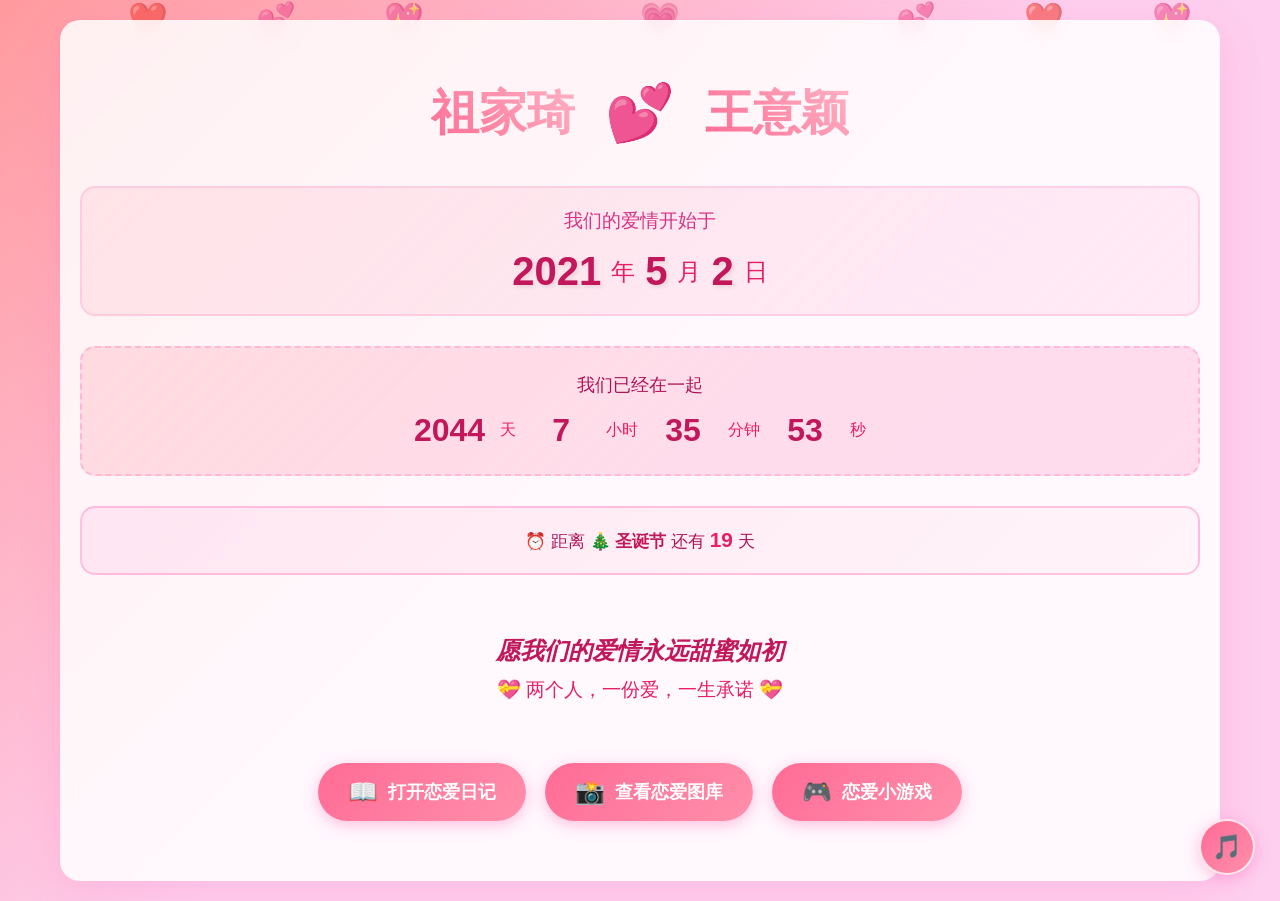
==== index.html @ 62058254 "Add files via upload" ====
<!DOCTYPE html>
<html lang="zh-CN">
<head>
    <meta charset="UTF-8">
    <meta name="viewport" content="width=device-width, initial-scale=1.0">
    <title>祖家琦 ❤️ 王意颖 - 我们的恋爱时光</title>
    <link rel="stylesheet" href="styles.css">
</head>
<body>
    <div class="heart-background">
        <!-- 飘动的心形装饰 -->
        <div class="floating-heart" style="left: 10%; animation-delay: 0s;">❤️</div>
        <div class="floating-heart" style="left: 20%; animation-delay: 1s;">💕</div>
        <div class="floating-heart" style="left: 30%; animation-delay: 2s;">💖</div>
        <div class="floating-heart" style="left: 50%; animation-delay: 0.5s;">💗</div>
        <div class="floating-heart" style="left: 70%; animation-delay: 1.5s;">💕</div>
        <div class="floating-heart" style="left: 80%; animation-delay: 2.5s;">❤️</div>
        <div class="floating-heart" style="left: 90%; animation-delay: 3s;">💖</div>
    </div>

    <div class="container">
        <header class="hero-section">
            <div class="couple-names">
                <h1 class="name-gradient">祖家琦</h1>
                <div class="heart-divider">
                    <span class="big-heart">💕</span>
                </div>
                <h1 class="name-gradient">王意颖</h1>
            </div>

            <div class="love-date">
                <p class="date-text">我们的爱情开始于</p>
                <div class="date-display">
                    <span class="date-number">2021</span>
                    <span class="date-divider">年</span>
                    <span class="date-number">5</span>
                    <span class="date-divider">月</span>
                    <span class="date-number">2</span>
                    <span class="date-divider">日</span>
                </div>
            </div>

            <div class="love-counter">
                <p class="counter-text">我们已经在一起</p>
                <div class="counter-display">
                    <span id="daysCounter">0</span>
                    <span class="counter-label">天</span>
                    <span id="hoursCounter">0</span>
                    <span class="counter-label">小时</span>
                    <span id="minutesCounter">0</span>
                    <span class="counter-label">分钟</span>
                    <span id="secondsCounter">0</span>
                    <span class="counter-label">秒</span>
                </div>
            </div>

            <!-- 节日/纪念日提醒 -->
            <div class="reminder-card" id="reminderCard">
                <div class="reminder-today" id="reminderToday"></div>
                <div class="reminder-countdown" id="reminderCountdown"></div>
            </div>

            <div class="love-message">
                <p class="message-text">愿我们的爱情永远甜蜜如初</p>
                <p class="message-subtext">💝 两个人，一份爱，一生承诺 💝</p>
            </div>

            <div class="navigation">
                <a href="diary.html" class="nav-button">
                    <span class="button-icon">📖</span>
                    <span class="button-text">打开恋爱日记</span>
                </a>
                <a href="love-gallery.html" class="nav-button" style="margin-left: 15px;">
                    <span class="button-icon">📸</span>
                    <span class="button-text">查看恋爱图库</span>
                </a>
                <a href="games.html" class="nav-button" style="margin-left: 15px;">
                    <span class="button-icon">🎮</span>
                    <span class="button-text">恋爱小游戏</span>
                </a>
                            </div>
        </header>
    </div>

    
    <!-- 背景音乐：默认播放内置的舒缓轻音乐（无需文件）；
         想换成自己的曲子，把音频命名为 music.mp3 放到本文件夹即可自动优先播放 -->
    <audio id="bgMusic" src="music.mp3" loop preload="auto"></audio>
    <button id="musicToggle" class="music-btn" title="播放背景音乐">🎵</button>

    <script src="script.js"></script>
<script src="mobile-optimizations.js"></script>
    <script>
        // 拖尾式光标跟随效果
        const cursorTrail = [];
        const maxTrailLength = 10;

        document.addEventListener('mousemove', (e) => {
            // 创建新的光标元素
            const cursor = document.createElement('div');
            cursor.className = 'cursor-trail';
            cursor.style.left = e.clientX + 'px';
            cursor.style.top = e.clientY + 'px';
            cursor.style.opacity = '0.3'; // 透明度设置为0.3

            // 添加爱心图标
            cursor.innerHTML = '💕';

            // 添加到轨迹数组
            cursorTrail.push(cursor);
            document.body.appendChild(cursor);

            // 限制轨迹长度
            if (cursorTrail.length > maxTrailLength) {
                const oldCursor = cursorTrail.shift();
                oldCursor.style.transition = 'opacity 0.5s';
                oldCursor.style.opacity = '0';
                setTimeout(() => {
                    oldCursor.remove();
                }, 500);
            }

            // 2秒后移除
            setTimeout(() => {
                cursor.style.transition = 'opacity 0.5s';
                cursor.style.opacity = '0';
                setTimeout(() => cursor.remove(), 500);
            }, 2000);
        });

        // 点击特效
        document.addEventListener('click', (e) => {
            const clickEffect = document.createElement('div');
            clickEffect.className = 'click-effect';
            clickEffect.style.left = e.clientX + 'px';
            clickEffect.style.top = e.clientY + 'px';

            // 随机选择一个爱心表情
            const hearts = ['❤️', '💕', '💖', '💗', '💘', '💝', '💟'];
            const randomHeart = hearts[Math.floor(Math.random() * hearts.length)];
            clickEffect.innerHTML = randomHeart;

            document.body.appendChild(clickEffect);

            // 动画效果
            clickEffect.style.animation = 'clickPop 1s ease-out forwards';

            // 移除元素
            setTimeout(() => {
                clickEffect.remove();
            }, 1000);
        });

        // 添加动画样式
        const style = document.createElement('style');
        style.textContent = `
            @keyframes clickPop {
                0% {
                    transform: scale(0) rotate(0deg);
                    opacity: 1;
                }
                50% {
                    transform: scale(1.5) rotate(180deg);
                    opacity: 0.8;
                }
                100% {
                    transform: scale(0) rotate(360deg);
                    opacity: 0;
                }
            }

            /* 拖尾式光标样式 */
            .cursor-trail {
                position: fixed;
                pointer-events: none;
                z-index: 9999;
                font-size: 2rem;
                transform: translate(-50%, -50%);
                transition: all 0.1s ease;
                opacity: 0.3;
            }
        `;
        document.head.appendChild(style);
    </script>
</body>
</html>
---- styles.css ----
/* 全局样式 */
* {
    margin: 0;
    padding: 0;
    box-sizing: border-box;
}

body {
    font-family: 'Segoe UI', 'Microsoft YaHei', sans-serif;
    background: linear-gradient(135deg, #ff9a9e 0%, #fecfef 50%, #fecfef 100%);
    min-height: 100vh;
    overflow-x: hidden;
    position: relative;
}

/* 飘动的心形背景 */
.heart-background {
    position: fixed;
    top: 0;
    left: 0;
    width: 100%;
    height: 100%;
    pointer-events: none;
    z-index: 0;
}

.floating-heart {
    position: absolute;
    font-size: 2rem;
    opacity: 0.6;
    animation: floatUp 8s ease-in-out infinite;
    will-change: transform, opacity;
    backface-visibility: hidden;
}

@keyframes floatUp {
    0% {
        transform: translateY(100vh) rotate(0deg);
        opacity: 0;
    }
    10% {
        opacity: 0.6;
    }
    90% {
        opacity: 0.6;
    }
    100% {
        transform: translateY(-100px) rotate(360deg);
        opacity: 0;
    }
}

/* 移动端动画性能优化 */
@media (prefers-reduced-motion: reduce) {
    /* 减少动画效果 */
    .floating-heart {
        display: none;
    }

    .name-gradient {
        animation: none;
    }

    .big-heart {
        animation: none;
    }

    .music-btn.playing {
        animation: none;
    }

    .reminder-card.celebrate {
        animation: none;
    }

    #daysCounter, #hoursCounter, #minutesCounter, #secondsCounter {
        animation: none;
    }
}

@media (max-width: 768px) {
    /* 移动端减少动画复杂度 */
    .floating-heart {
        animation-duration: 12s;
        animation-timing-function: linear;
    }

    @keyframes floatUp {
        0% {
            transform: translateY(100vh) translateZ(0);
            opacity: 0;
        }
        10% {
            opacity: 0.5;
        }
        90% {
            opacity: 0.5;
        }
        100% {
            transform: translateY(-100px) translateZ(0);
            opacity: 0;
        }
    }
}

/* 容器 */
.container {
    position: relative;
    z-index: 1;
    max-width: 1200px;
    margin: 0 auto;
    padding: 20px;
}

/* 主页样式 */
.hero-section {
    text-align: center;
    padding: 60px 20px;
    background: rgba(255, 255, 255, 0.85);
    border-radius: 20px;
    box-shadow: 0 10px 40px rgba(255, 105, 180, 0.2);
    backdrop-filter: blur(10px);
    animation: fadeInUp 1s ease-out;
}

@keyframes fadeInUp {
    from {
        opacity: 0;
        transform: translateY(30px);
    }
    to {
        opacity: 1;
        transform: translateY(0);
    }
}

.couple-names {
    display: flex;
    align-items: center;
    justify-content: center;
    gap: 30px;
    margin-bottom: 40px;
    flex-wrap: wrap;
}

.name-gradient {
    font-size: 3rem;
    font-weight: bold;
    background: linear-gradient(45deg, #ff6b95, #ff8fab, #ffb3c6);
    -webkit-background-clip: text;
    -webkit-text-fill-color: transparent;
    background-clip: text;
    animation: pulse 2s ease-in-out infinite;
    transition: all 0.3s ease;
}

.name-gradient:hover {
    animation: jump 0.5s ease;
}

@keyframes pulse {
    0%, 100% {
        transform: scale(1);
    }
    50% {
        transform: scale(1.05);
    }
}

@keyframes jump {
    0% {
        transform: translateY(0) scale(1);
    }
    50% {
        transform: translateY(-10px) scale(1.1);
    }
    100% {
        transform: translateY(0) scale(1);
    }
}

.heart-divider {
    display: flex;
    align-items: center;
    justify-content: center;
}

.big-heart {
    font-size: 3.5rem;
    animation: heartbeat 1.5s ease-in-out infinite;
    transition: all 0.3s ease;
}

.big-heart:hover {
    animation: jump 0.5s ease;
}

@keyframes heartbeat {
    0%, 100% {
        transform: scale(1);
    }
    25% {
        transform: scale(1.2);
    }
    50% {
        transform: scale(1);
    }
    75% {
        transform: scale(1.1);
    }
}

/* 恋爱日期显示 */
.love-date {
    margin: 30px 0;
    padding: 20px;
    background: linear-gradient(135deg, rgba(255, 192, 203, 0.3), rgba(255, 105, 180, 0.1));
    border-radius: 15px;
    border: 2px solid rgba(255, 105, 180, 0.2);
    transition: all 0.3s ease;
}

.love-date:hover {
    transform: translateY(-5px);
    box-shadow: 0 8px 20px rgba(255, 105, 180, 0.3);
}

.date-text {
    font-size: 1.2rem;
    color: #d63384;
    margin-bottom: 15px;
    font-weight: 500;
    transition: all 0.3s ease;
}

.date-text:hover {
    transform: translateX(5px);
}

.date-display {
    display: flex;
    align-items: center;
    justify-content: center;
    gap: 10px;
    flex-wrap: wrap;
}

.date-number {
    font-size: 2.5rem;
    font-weight: bold;
    color: #c2185b;
    text-shadow: 2px 2px 4px rgba(0, 0, 0, 0.1);
    transition: all 0.3s ease;
}

.date-number:hover {
    transform: scale(1.1);
}

.date-divider {
    font-size: 1.5rem;
    color: #e91e63;
    font-weight: 500;
    transition: all 0.3s ease;
}

.date-divider:hover {
    transform: scale(1.1);
}

/* 爱情计时器 */
.love-counter {
    margin: 30px 0;
    padding: 25px;
    background: linear-gradient(135deg, rgba(255, 182, 193, 0.4), rgba(255, 105, 180, 0.2));
    border-radius: 15px;
    border: 2px dashed rgba(255, 105, 180, 0.3);
    transition: all 0.3s ease;
}

.love-counter:hover {
    transform: translateY(-5px);
    box-shadow: 0 8px 20px rgba(255, 105, 180, 0.3);
}

.counter-text {
    font-size: 1.1rem;
    color: #ad1457;
    margin-bottom: 15px;
    font-weight: 500;
    transition: all 0.3s ease;
}

.counter-text:hover {
    transform: translateX(5px);
}

.counter-display {
    display: flex;
    align-items: center;
    justify-content: center;
    gap: 15px;
    flex-wrap: wrap;
}

#daysCounter, #hoursCounter, #minutesCounter, #secondsCounter {
    font-size: 2rem;
    font-weight: bold;
    color: #c2185b;
    min-width: 60px;
    display: inline-block;
    text-align: center;
    transition: all 0.3s ease;
}

#daysCounter:hover, #hoursCounter:hover, #minutesCounter:hover, #secondsCounter:hover {
    transform: scale(1.1);
}

.counter-label {
    font-size: 1rem;
    color: #e91e63;
    transition: all 0.3s ease;
}

.counter-label:hover {
    transform: scale(1.1);
}

/* 爱情宣言 */
.love-message {
    margin: 40px 0;
    padding: 20px;
    transition: all 0.3s ease;
}

.love-message:hover {
    transform: translateY(-5px);
    box-shadow: 0 8px 20px rgba(255, 105, 180, 0.2);
}

.message-text {
    font-size: 1.5rem;
    color: #c2185b;
    margin-bottom: 10px;
    font-weight: 600;
    font-style: italic;
    transition: all 0.3s ease;
}

.message-text:hover {
    transform: translateX(5px);
}

.message-subtext {
    font-size: 1.2rem;
    color: #e91e63;
    font-weight: 500;
    transition: all 0.3s ease;
}

.message-subtext:hover {
    transform: translateX(5px);
}

/* 导航按钮 */
.navigation {
    margin-top: 30px;
}

.nav-button {
    display: inline-flex;
    align-items: center;
    gap: 10px;
    padding: 15px 30px;
    background: linear-gradient(135deg, #ff6b95, #ff8fab);
    color: white;
    text-decoration: none;
    border-radius: 50px;
    font-size: 1.1rem;
    font-weight: 600;
    box-shadow: 0 4px 15px rgba(255, 105, 180, 0.4);
    transition: all 0.3s ease;
    border: none;
    cursor: pointer;
    touch-action: manipulation;
    -webkit-tap-highlight-color: transparent;
}

.nav-button:hover {
    transform: translateY(-3px);
    box-shadow: 0 6px 20px rgba(255, 105, 180, 0.6);
}

.button-icon {
    font-size: 1.5rem;
    transition: all 0.3s ease;
}

.button-icon:hover {
    transform: scale(1.2);
}

/* 日记页面样式 */
.diary-header {
    text-align: center;
    padding: 30px 20px;
    background: rgba(255, 255, 255, 0.9);
    border-radius: 20px;
    margin-bottom: 30px;
    box-shadow: 0 5px 20px rgba(255, 105, 180, 0.15);
}

.diary-title {
    font-size: 2.5rem;
    background: linear-gradient(45deg, #ff6b95, #ff8fab, #ffb3c6);
    -webkit-background-clip: text;
    -webkit-text-fill-color: transparent;
    background-clip: text;
    margin-bottom: 10px;
}

.diary-subtitle {
    color: #c2185b;
    font-size: 1.2rem;
    font-style: italic;
}

.back-nav {
    margin-top: 20px;
}

.back-button {
    display: inline-block;
    padding: 10px 20px;
    background: rgba(255, 105, 180, 0.1);
    color: #c2185b;
    text-decoration: none;
    border-radius: 25px;
    font-weight: 600;
    transition: all 0.3s ease;
    border: 2px solid rgba(255, 105, 180, 0.3);
}

.back-button:hover {
    background: rgba(255, 105, 180, 0.2);
    transform: translateY(-2px);
}

/* 日记内容布局 */
.diary-content {
    display: grid;
    grid-template-columns: 1fr 2fr;
    gap: 30px;
}

/* 日记表单 */
.diary-form-section {
    background: rgba(255, 255, 255, 0.95);
    border-radius: 20px;
    padding: 25px;
    box-shadow: 0 5px 20px rgba(255, 105, 180, 0.15);
    height: fit-content;
    position: sticky;
    top: 20px;
}

.form-header {
    margin-bottom: 20px;
    text-align: center;
}

.form-header h2 {
    color: #c2185b;
    font-size: 1.5rem;
}

.form-group {
    margin-bottom: 20px;
}

.form-label {
    display: block;
    margin-bottom: 8px;
    color: #ad1457;
    font-weight: 600;
    font-size: 0.95rem;
}

.form-input, .form-textarea {
    width: 100%;
    padding: 12px 15px;
    border: 2px solid #ffcdd2;
    border-radius: 10px;
    font-size: 1rem;
    font-family: inherit;
    transition: all 0.3s ease;
    background: rgba(255, 255, 255, 0.9);
    touch-action: manipulation;
}

.form-input:focus, .form-textarea:focus {
    outline: none;
    border-color: #ff6b95;
    box-shadow: 0 0 10px rgba(255, 105, 180, 0.2);
}

.form-textarea {
    resize: vertical;
    min-height: 120px;
}

.form-actions {
    display: flex;
    gap: 10px;
    margin-top: 25px;
}

.btn {
    flex: 1;
    padding: 12px 20px;
    border: none;
    border-radius: 25px;
    font-size: 1rem;
    font-weight: 600;
    cursor: pointer;
    transition: all 0.3s ease;
    font-family: inherit;
    touch-action: manipulation;
    -webkit-tap-highlight-color: transparent;
    min-height: 44px;
}

.btn-primary {
    background: linear-gradient(135deg, #ff6b95, #ff8fab);
    color: white;
    box-shadow: 0 4px 15px rgba(255, 105, 180, 0.3);
}

.btn-primary:hover {
    transform: translateY(-2px);
    box-shadow: 0 6px 20px rgba(255, 105, 180, 0.5);
}

.btn-secondary {
    background: #f8bbd0;
    color: #880e4f;
}

.btn-secondary:hover {
    background: #f48fb1;
}

.btn-danger {
    background: #ef5350;
    color: white;
}

.btn-danger:hover {
    background: #e53935;
}

/* 日记列表 */
.diary-list-section {
    background: rgba(255, 255, 255, 0.95);
    border-radius: 20px;
    padding: 25px;
    box-shadow: 0 5px 20px rgba(255, 105, 180, 0.15);
}

.list-header {
    display: flex;
    justify-content: space-between;
    align-items: center;
    margin-bottom: 20px;
    flex-wrap: wrap;
    gap: 10px;
}

.list-header h2 {
    color: #c2185b;
    font-size: 1.5rem;
}

.diary-count {
    background: linear-gradient(135deg, #ff6b95, #ff8fab);
    color: white;
    padding: 5px 15px;
    border-radius: 20px;
    font-size: 0.9rem;
    font-weight: 600;
}

.diary-list {
    display: flex;
    flex-direction: column;
    gap: 15px;
}

.diary-item {
    background: linear-gradient(135deg, rgba(255, 192, 203, 0.2), rgba(255, 255, 255, 0.8));
    border: 2px solid #ffcdd2;
    border-radius: 15px;
    padding: 20px;
    transition: all 0.3s ease;
    animation: slideIn 0.5s ease-out;
}

@keyframes slideIn {
    from {
        opacity: 0;
        transform: translateX(-20px);
    }
    to {
        opacity: 1;
        transform: translateX(0);
    }
}

.diary-item:hover {
    border-color: #ff6b95;
    box-shadow: 0 5px 15px rgba(255, 105, 180, 0.2);
    transform: translateY(-3px);
}

.diary-item-header {
    display: flex;
    justify-content: space-between;
    align-items: flex-start;
    margin-bottom: 15px;
    flex-wrap: wrap;
    gap: 10px;
}

.diary-title {
    font-size: 1.3rem;
    font-weight: 600;
    color: #c2185b;
    flex: 1;
}

.diary-date {
    background: rgba(255, 105, 180, 0.1);
    color: #ad1457;
    padding: 5px 12px;
    border-radius: 15px;
    font-size: 0.9rem;
    font-weight: 600;
}

.diary-content-text {
    color: #4a4a4a;
    line-height: 1.6;
    margin-bottom: 15px;
    white-space: pre-wrap;
}

.diary-actions {
    display: flex;
    gap: 10px;
    justify-content: flex-end;
}

.action-btn {
    padding: 8px 15px;
    border: none;
    border-radius: 20px;
    cursor: pointer;
    font-size: 0.9rem;
    font-weight: 600;
    transition: all 0.3s ease;
    font-family: inherit;
}

.edit-btn {
    background: #81c784;
    color: white;
}

.edit-btn:hover {
    background: #66bb6a;
}

.delete-btn {
    background: #ef5350;
    color: white;
}

.delete-btn:hover {
    background: #e53935;
}

/* 空状态 */
.empty-state {
    text-align: center;
    padding: 40px 20px;
    color: #ad1457;
}

.empty-icon {
    font-size: 4rem;
    margin-bottom: 15px;
}

.empty-text {
    font-size: 1.3rem;
    margin-bottom: 10px;
    font-weight: 600;
}

/* 游戏样式 */
.games-grid {
    display: grid;
    grid-template-columns: repeat(auto-fit, minmax(250px, 1fr));
    gap: 30px;
    margin-top: 30px;
}

.game-card {
    background: white;
    border-radius: 20px;
    padding: 30px;
    text-align: center;
    text-decoration: none;
    color: inherit;
    box-shadow: 0 5px 20px rgba(255, 105, 180, 0.15);
    transition: all 0.3s ease;
    border: 2px solid transparent;
}

.game-card:hover {
    transform: translateY(-5px);
    box-shadow: 0 10px 30px rgba(255, 105, 180, 0.3);
    border-color: #ff69b4;
}

.game-icon {
    font-size: 4rem;
    margin-bottom: 20px;
}

.game-card h3 {
    color: #c2185b;
    font-size: 1.5rem;
    margin-bottom: 15px;
}

.game-card p {
    color: #666;
    margin-bottom: 20px;
    line-height: 1.6;
}

.play-button {
    display: inline-block;
    padding: 10px 30px;
    background: linear-gradient(135deg, #ff6b95, #ff1493);
    color: white;
    border-radius: 25px;
    font-weight: 600;
    transition: all 0.3s ease;
}

.play-button:hover {
    transform: scale(1.05);
    box-shadow: 0 5px 15px rgba(255, 105, 180, 0.4);
}

/* 导航按钮样式 */
#gamesButton {
    background: white;
    color: #c2185b;
    border: 2px solid #ff69b4;
}

#gamesButton:hover {
    background: #ff69b4;
    color: white;
    transform: scale(1.05);
}

.empty-subtext {
    font-size: 1rem;
    opacity: 0.8;
}

/* 模态框 */
.modal {
    position: fixed;
    top: 0;
    left: 0;
    width: 100%;
    height: 100%;
    background: rgba(0, 0, 0, 0.5);
    display: flex;
    align-items: center;
    justify-content: center;
    z-index: 1000;
    animation: fadeIn 0.3s ease;
}

@keyframes fadeIn {
    from {
        opacity: 0;
    }
    to {
        opacity: 1;
    }
}

.modal-content {
    background: white;
    border-radius: 20px;
    padding: 30px;
    max-width: 400px;
    width: 90%;
    box-shadow: 0 10px 40px rgba(0, 0, 0, 0.2);
    animation: slideUp 0.3s ease;
}

@keyframes slideUp {
    from {
        transform: translateY(30px);
        opacity: 0;
    }
    to {
        transform: translateY(0);
        opacity: 1;
    }
}

.modal-header h3 {
    color: #c2185b;
    margin-bottom: 15px;
    font-size: 1.3rem;
}

.modal-body p {
    color: #4a4a4a;
    line-height: 1.6;
    margin-bottom: 20px;
}

.modal-footer {
    display: flex;
    gap: 10px;
    justify-content: flex-end;
}

/* 表情包预览区域 */
.mood-preview {
    margin-top: 20px;
    padding: 20px;
    background: linear-gradient(135deg, rgba(255, 192, 203, 0.2), rgba(255, 255, 255, 0.8));
    border: 2px solid #ffcdd2;
    border-radius: 20px;
    text-align: center;
    transition: all 0.3s ease;
    box-shadow: 0 5px 15px rgba(255, 105, 180, 0.1);
}

.mood-preview:hover {
    border-color: #ff6b95;
    box-shadow: 0 8px 25px rgba(255, 105, 180, 0.3);
    transform: translateY(-3px);
}

.preview-title {
    color: #c2185b;
    font-size: 1.2rem;
    margin-bottom: 15px;
    font-weight: 600;
    display: flex;
    align-items: center;
    justify-content: center;
    gap: 10px;
}

.preview-title::before {
    content: '💗';
    font-size: 1.5rem;
}

.preview-title::after {
    content: '💗';
    font-size: 1.5rem;
}

.preview-emoji {
    font-size: 5rem;
    margin-bottom: 15px;
    animation: pulse 1.5s ease-in-out infinite;
    transition: all 0.3s ease;
}

.preview-emoji:hover {
    transform: scale(1.1);
}

@keyframes pulse {
    0%, 100% {
        transform: scale(1);
    }
    50% {
        transform: scale(1.1);
    }
}

.preview-text {
    color: #ad1457;
    font-size: 1.2rem;
    font-weight: 600;
    transition: all 0.3s ease;
}

.preview-text:hover {
    transform: translateX(5px);
}

/* 心情选择器优化 */
.mood-category {
    margin-bottom: 20px;
}

.mood-category-title {
    color: #c2185b;
    font-size: 1.1rem;
    font-weight: 600;
    margin-bottom: 15px;
    padding-bottom: 10px;
    border-bottom: 2px solid rgba(255, 105, 180, 0.2);
    display: flex;
    align-items: center;
    gap: 10px;
}

.mood-category-title::before {
    content: '😊';
    font-size: 1.2rem;
}

.mood-options {
    display: grid;
    grid-template-columns: repeat(auto-fill, minmax(100px, 1fr));
    gap: 12px;
}

.mood-btn {
    padding: 12px 15px;
    border: 2px solid #ffcdd2;
    border-radius: 15px;
    background: white;
    color: #ad1457;
    font-weight: 600;
    cursor: pointer;
    transition: all 0.3s ease;
    display: flex;
    flex-direction: column;
    align-items: center;
    gap: 5px;
    font-size: 0.9rem;
}

.mood-btn:hover {
    border-color: #ff6b95;
    background: linear-gradient(135deg, rgba(255, 107, 149, 0.1), rgba(255, 143, 171, 0.1));
    transform: translateY(-3px);
    box-shadow: 0 5px 15px rgba(255, 105, 180, 0.2);
}

.mood-btn.selected {
    border-color: #ff6b95;
    background: linear-gradient(135deg, #ff6b95, #ff8fab);
    color: white;
    box-shadow: 0 5px 15px rgba(255, 105, 180, 0.3);
}

.mood-btn .emoji {
    font-size: 1.5rem;
    margin-bottom: 5px;
}

.mood-btn .mood-name {
    font-size: 0.9rem;
}

/* 心情按钮分组 */
.positive-moods .mood-btn {
    color: #c2185b;
}

.positive-moods .mood-btn.selected {
    color: white;
}

.negative-moods .mood-btn {
    color: #880e4f;
}

.negative-moods .mood-btn.selected {
    color: white;
}

/* 光标跟随效果 */
.cursor-follower {
    position: fixed;
    pointer-events: none;
    z-index: 9999;
    font-size: 2rem;
    transform: translate(-50%, -50%);
    transition: all 0.1s ease;
}

/* 点击特效 */
.click-effect {
    position: fixed;
    pointer-events: none;
    z-index: 9999;
    font-size: 2rem;
    transform: translate(-50%, -50%);
}

/* 图库样式 */
.gallery-grid {
    display: grid;
    grid-template-columns: repeat(auto-fill, minmax(250px, 1fr));
    gap: 20px;
    margin-top: 30px;
}

.gallery-item {
    position: relative;
    border-radius: 15px;
    overflow: hidden;
    box-shadow: 0 5px 15px rgba(0, 0, 0, 0.1);
    transition: all 0.3s ease;
    cursor: pointer;
}

.gallery-item:hover {
    transform: translateY(-5px);
    box-shadow: 0 10px 25px rgba(255, 105, 180, 0.3);
}

.gallery-item img {
    width: 100%;
    height: 200px;
    object-fit: cover;
    display: block;
}

.gallery-item .overlay {
    position: absolute;
    bottom: 0;
    left: 0;
    right: 0;
    background: linear-gradient(to top, rgba(0, 0, 0, 0.7), transparent);
    padding: 20px;
    color: white;
}

.gallery-item .overlay h3 {
    margin: 0;
    font-size: 1.2rem;
}

.gallery-item .overlay p {
    margin: 5px 0 0;
    font-size: 0.9rem;
    opacity: 0.9;
}

/* 平板设备响应式设计 */
@media (max-width: 1024px) {
    .container {
        max-width: 90%;
    }

    .games-grid {
        grid-template-columns: repeat(auto-fit, minmax(200px, 1fr));
        gap: 25px;
    }

    .gallery-grid {
        grid-template-columns: repeat(auto-fill, minmax(200px, 1fr));
    }

    .diary-form-section {
        position: sticky;
        top: 15px;
    }
}

/* 小型平板/大手机响应式设计 */
@media (max-width: 768px) {
    .container {
        padding: 15px;
    }

    .hero-section {
        padding: 30px 15px;
    }

    .couple-names {
        gap: 15px;
    }

    .name-gradient {
        font-size: 2rem;
    }

    .big-heart {
        font-size: 2.5rem;
    }

    .date-number {
        font-size: 1.8rem;
    }

    .diary-title {
        font-size: 1.8rem;
    }

    .diary-content {
        grid-template-columns: 1fr;
    }

    .diary-form-section {
        position: static;
        order: 2;
    }

    .diary-list-section {
        order: 1;
    }

    .date-display, .counter-display {
        flex-direction: column;
        gap: 5px;
    }

    .form-actions {
        flex-direction: column;
    }

    .list-header {
        flex-direction: column;
        align-items: flex-start;
    }

    /* 优化导航按钮 */
    .navigation {
        margin-top: 25px;
    }

    .nav-button {
        display: block;
        width: 100%;
        max-width: 280px;
        margin: 10px auto;
    }

    .nav-button:not(:last-child) {
        margin-bottom: 10px;
    }

    /* 优化漂浮心形 */
    .floating-heart {
        font-size: 1.5rem;
    }

    /* 优化提醒卡片 */
    .reminder-card {
        padding: 15px 20px;
        margin: 20px 0;
    }

    .reminder-today-item {
        font-size: 1rem;
    }

    .reminder-countdown {
        font-size: 0.95rem;
    }
}

/* 移动端优化 - 触摸设备 */
@media (hover: none) and (pointer: coarse) {
    /* 优化触摸交互 */
    .nav-button {
        min-height: 48px;
        padding: 12px 20px;
        font-size: 1rem;
        touch-action: manipulation;
        -webkit-tap-highlight-color: transparent;
    }

    .btn {
        min-height: 48px;
        font-size: 1rem;
        padding: 12px 24px;
        touch-action: manipulation;
    }

    .mood-btn {
        min-height: 44px;
        padding: 10px 8px;
        font-size: 0.9rem;
        touch-action: manipulation;
    }

    .game-card {
        min-height: 150px;
    }

    .gallery-item {
        min-height: 180px;
    }

    /* 触摸反馈优化 */
    .nav-button:active,
    .btn:active,
    .mood-btn:active,
    .music-btn:active {
        transform: scale(0.98);
        transition: transform 0.1s ease;
    }

    /* 防止双击缩放 */
    input, textarea, select {
        font-size: 16px;
        touch-action: manipulation;
    }

    /* 优化点击区域 */
    .game-card {
        padding: 20px;
    }

    .gallery-item {
        padding: 0;
    }
}

/* 文字排版优化 - 小屏设备 */
@media (max-width: 480px) {
    body {
        font-size: 14px;
        line-height: 1.5;
    }

    .container {
        padding: 10px;
    }

    /* 字体大小优化 */
    .name-gradient {
        font-size: 1.8rem;
        line-height: 1.2;
    }

    .big-heart {
        font-size: 2.2rem;
    }

    .date-number {
        font-size: 1.6rem;
    }

    .diary-title {
        font-size: 1.6rem;
    }

    #daysCounter, #hoursCounter, #minutesCounter, #secondsCounter {
        font-size: 1.4rem;
        min-width: 40px;
        padding: 5px 0;
    }

    .counter-label {
        font-size: 0.9rem;
    }

    .message-text {
        font-size: 1.2rem;
        line-height: 1.4;
    }

    .message-subtext {
        font-size: 1rem;
        line-height: 1.4;
    }

    /* 导航按钮优化 */
    .navigation {
        display: flex;
        flex-direction: column;
        gap: 10px;
        margin-top: 20px;
    }

    .nav-button {
        display: block;
        width: 100%;
        max-width: 280px;
        margin: 0 auto;
        min-height: 48px;
        padding: 12px 20px;
        font-size: 1rem;
        touch-action: manipulation;
    }

    .button-icon {
        font-size: 1.3rem;
    }

    /* 表单元素优化 */
    .form-input, .form-textarea {
        font-size: 16px;
        padding: 12px;
        border-radius: 8px;
        min-height: 44px;
    }

    .form-textarea {
        min-height: 100px;
    }

    .btn {
        min-height: 48px;
        font-size: 16px;
        padding: 12px 24px;
    }

    /* 心情选择器优化 */
    .mood-options {
        grid-template-columns: repeat(auto-fill, minmax(80px, 1fr));
        gap: 8px;
    }

    .mood-btn {
        padding: 8px 6px;
        font-size: 0.85rem;
        min-height: 44px;
    }

    .mood-btn .emoji {
        font-size: 1.2rem;
    }

    /* 优化布局间距 */
    .hero-section {
        padding: 25px 15px;
        border-radius: 15px;
    }

    .couple-names {
        gap: 15px;
        margin-bottom: 25px;
        flex-direction: column;
        align-items: center;
    }

    .heart-divider {
        margin: 10px 0;
    }

    .love-date {
        margin: 20px 0;
        padding: 15px;
    }

    .love-counter {
        margin: 20px 0;
        padding: 20px;
    }

    .love-message {
        margin: 25px 0;
        padding: 15px;
    }

    /* 游戏卡片优化 */
    .games-grid {
        grid-template-columns: 1fr;
        gap: 20px;
    }

    .game-card {
        padding: 20px;
    }

    .game-icon {
        font-size: 3rem;
    }

    .game-card h3 {
        font-size: 1.3rem;
    }

    .game-card p {
        font-size: 0.95rem;
    }

    /* 日记列表优化 */
    .diary-content {
        grid-template-columns: 1fr;
        gap: 20px;
    }

    .diary-form-section {
        position: static;
        order: 2;
    }

    .diary-list-section {
        order: 1;
    }

    .diary-item {
        padding: 15px;
    }

    .diary-title {
        font-size: 1.2rem;
    }

    .diary-content-text {
        font-size: 0.95rem;
        line-height: 1.5;
    }

    .diary-actions {
        flex-direction: column;
        gap: 8px;
        align-items: flex-end;
    }

    .action-btn {
        width: 100%;
        padding: 8px 15px;
        font-size: 0.9rem;
    }

    /* 优化背景动画 */
    .floating-heart {
        font-size: 1.2rem;
        animation-duration: 10s;
    }

    /* 音乐按钮优化 */
    .music-btn {
        right: 15px;
        bottom: 15px;
        width: 48px;
        height: 48px;
        font-size: 1.3rem;
        min-height: 48px;
    }

    /* 滚动优化 */
    .diary-form-section {
        overflow-y: auto;
        max-height: 60vh;
    }

    /* 防止双击缩放 */
    * {
        touch-action: manipulation;
        user-select: none;
        -webkit-user-select: none;
        -webkit-touch-callout: none;
    }

    /* 优化触摸滚动 */
    .diary-list {
        overflow-y: auto;
        max-height: 50vh;
    }
}

/* 超小屏幕优化 - 极端移动设备 */
@media (max-width: 360px) {
    body {
        font-size: 13px;
        line-height: 1.4;
    }

    .container {
        padding: 8px;
    }

    .hero-section {
        padding: 20px 12px;
        border-radius: 12px;
    }

    .couple-names {
        gap: 10px;
        margin-bottom: 15px;
        flex-direction: column;
        align-items: center;
    }

    .name-gradient {
        font-size: 1.5rem;
    }

    .big-heart {
        font-size: 1.8rem;
    }

    .date-number {
        font-size: 1.3rem;
    }

    .date-divider {
        font-size: 1.1rem;
    }

    .love-date {
        margin: 12px 0;
        padding: 10px;
    }

    .love-counter {
        margin: 12px 0;
        padding: 12px;
    }

    .love-message {
        margin: 15px 0;
        padding: 10px;
    }

    .message-text {
        font-size: 1.1rem;
    }

    .message-subtext {
        font-size: 0.9rem;
    }

    .nav-button {
        padding: 10px 16px;
        font-size: 0.9rem;
        min-height: 44px;
    }

    .button-icon {
        font-size: 1.2rem;
    }

    .game-card, .diary-item {
        padding: 12px;
    }

    .diary-title {
        font-size: 1.1rem;
    }

    .diary-content-text {
        font-size: 0.9rem;
        line-height: 1.4;
    }

    .mood-btn {
        padding: 8px 6px;
        font-size: 0.8rem;
        min-height: 40px;
    }

    .mood-btn .emoji {
        font-size: 1.2rem;
    }

    .floating-heart {
        font-size: 1rem;
    }

    .music-btn {
        right: 12px;
        bottom: 12px;
        width: 44px;
        height: 44px;
        font-size: 1.2rem;
    }

    /* 模态框优化 */
    .modal-content {
        padding: 20px;
        border-radius: 15px;
    }

    .modal-header h3 {
        font-size: 1.2rem;
    }

    .modal-body p {
        font-size: 0.95rem;
        line-height: 1.4;
    }

    .modal-footer {
        flex-direction: column;
        gap: 8px;
    }

    .btn {
        min-height: 44px;
        font-size: 0.95rem;
        padding: 10px 20px;
    }
}

/* 移动端减少动画和效果 */
@media (max-width: 768px) {
    /* 简化动画效果 */
    .name-gradient {
        animation: none;
    }

    .big-heart {
        animation: none;
    }

    .message-text:hover {
        transform: none;
    }

    .date-number:hover {
        transform: none;
    }

    .counter-label:hover {
        transform: none;
    }

    /* 减少漂浮心形数量以提升性能 */
    .heart-background .floating-heart:nth-child(n+5) {
        display: none;
    }

    /* 简化过渡效果 */
    .hero-section,
    .game-card,
    .diary-item,
    .nav-button,
    .btn {
        transition: all 0.2s ease;
    }

    /* 优化表单交互 */
    .form-input:focus,
    .form-textarea:focus {
        box-shadow: 0 0 5px rgba(255, 105, 180, 0.2);
    }

    /* 优化列表项交互 */
    .diary-item:hover {
        transform: translateY(-2px);
    }

    .game-card:hover {
        transform: translateY(-2px);
    }
}

/* 低性能设备优化 */
@media (max-width: 480px), (prefers-reduced-motion: reduce) {
    /* 禁用复杂动画 */
    .floating-heart {
        display: none;
    }

    @keyframes floatUp {
        display: none;
    }

    /* 简化过渡效果 */
    .hero-section,
    .game-card,
    .diary-item,
    .nav-button,
    .btn {
        transition: none;
    }

    /* 禁用发光效果 */
    .music-btn.playing {
        animation: none;
    }

    .reminder-card.celebrate {
        animation: none;
    }

    /* 优化滚动性能 */
    ::-webkit-scrollbar {
        width: 6px;
    }

    ::-webkit-scrollbar-track {
        background: transparent;
    }

    ::-webkit-scrollbar-thumb {
        background: #ff6b95;
        border-radius: 3px;
    }

    /* 禁用悬停效果 */
    .nav-button:hover,
    .btn:hover,
    .mood-btn:hover,
    .game-card:hover,
    .diary-item:hover {
        transform: none;
    }
}

/* 移动端特有的交互模式 */
@media (max-width: 768px) {
    /* 优化触摸滚动体验 */
    html {
        scroll-behavior: smooth;
    }

    /* 防止页面缩放 */
    @viewport {
        width: device-width;
        initial-scale: 1;
        maximum-scale: 1;
        user-scalable: no;
    }

    /* 优化表单输入体验 */
    input[type="date"],
    input[type="text"],
    textarea {
        -webkit-appearance: none;
        -moz-appearance: none;
        appearance: none;
        border-radius: 8px;
        border: 2px solid #ffcdd2;
        padding: 12px;
        font-size: 16px;
        background: white;
    }

    /* 优化选择器样式 */
    select {
        -webkit-appearance: none;
        -moz-appearance: none;
        appearance: none;
        background-image: url("data:image/svg+xml,%3Csvg xmlns='http://www.w3.org/2000/svg' width='12' height='12' viewBox='0 0 12 12'%3E%3Cpath d='M6 9L1 4h10z' fill='%23ff6b95'/%3E%3C/svg%3E");
        background-repeat: no-repeat;
        background-position: right 10px center;
        background-size: 12px;
        padding-right: 30px;
    }

    /* 优化触摸目标大小 */
    .action-btn {
        min-height: 44px;
        padding: 8px 15px;
        font-size: 0.9rem;
    }

    /* 优化列表项间距 */
    .diary-list {
        gap: 12px;
    }

    .diary-item {
        padding: 12px;
    }

    /* 优化心情选择器布局 */
    .mood-category {
        margin-bottom: 15px;
    }

    .mood-options {
        gap: 8px;
    }

    .mood-btn {
        min-height: 40px;
        padding: 8px 6px;
        font-size: 0.85rem;
    }

    /* 优化预览区域 */
    .mood-preview {
        padding: 15px;
        margin-top: 15px;
    }

    .preview-emoji {
        font-size: 4rem;
    }

    .preview-text {
        font-size: 1rem;
    }
}

/* 滚动条样式 */
::-webkit-scrollbar {
    width: 10px;
}

::-webkit-scrollbar-track {
    background: rgba(255, 192, 203, 0.2);
}

::-webkit-scrollbar-thumb {
    background: linear-gradient(135deg, #ff6b95, #ff8fab);
    border-radius: 5px;
}

::-webkit-scrollbar-thumb:hover {
    background: linear-gradient(135deg, #ff8fab, #ffb3c6);
}

/* ============ 节日/纪念日提醒卡片 ============ */
.reminder-card {
    margin: 30px 0;
    padding: 20px 25px;
    background: linear-gradient(135deg, rgba(255, 228, 240, 0.9), rgba(255, 243, 249, 0.9));
    border: 2px solid rgba(255, 105, 180, 0.35);
    border-radius: 15px;
    transition: all 0.3s ease;
}

.reminder-card:hover {
    transform: translateY(-5px);
    box-shadow: 0 8px 20px rgba(255, 105, 180, 0.3);
}

.reminder-card.celebrate {
    border-color: #ff69b4;
    animation: celebrateGlow 2s ease-in-out infinite;
}

@keyframes celebrateGlow {
    0%, 100% { box-shadow: 0 0 10px rgba(255, 105, 180, 0.4); }
    50% { box-shadow: 0 0 25px rgba(255, 105, 180, 0.7); }
}

.reminder-today-item {
    font-size: 1.15rem;
    color: #c2185b;
    margin: 6px 0;
    font-weight: 500;
}

.reminder-today-item strong {
    color: #e91e63;
}

.reminder-countdown {
    font-size: 1.05rem;
    color: #ad1457;
}

.reminder-countdown strong {
    color: #c2185b;
}

.reminder-days {
    display: inline-block;
    font-size: 1.3rem;
    font-weight: bold;
    color: #e91e63;
    animation: pulse 1.5s ease-in-out infinite;
}

/* ============ 背景音乐按钮 ============ */
.music-btn {
    position: fixed;
    right: 25px;
    bottom: 25px;
    width: 56px;
    height: 56px;
    border-radius: 50%;
    border: 2px solid rgba(255, 255, 255, 0.8);
    background: linear-gradient(135deg, #ff6b95, #ff8fab);
    color: white;
    font-size: 1.5rem;
    cursor: pointer;
    z-index: 9998;
    box-shadow: 0 4px 15px rgba(255, 105, 180, 0.4);
    transition: transform 0.3s ease;
    touch-action: manipulation;
    -webkit-tap-highlight-color: transparent;
}

.music-btn:hover {
    transform: scale(1.1);
}

.music-btn.playing {
    animation: musicSpin 4s linear infinite;
}

@keyframes musicSpin {
    from { transform: rotate(0deg); }
    to { transform: rotate(360deg); }
}

@media (max-width: 480px) {
    .music-btn {
        right: 15px;
        bottom: 15px;
        width: 48px;
        height: 48px;
        font-size: 1.3rem;
    }
}

/* 移动端触摸优化 */
@media (hover: none) and (pointer: coarse) {
    /* 触摸设备上的悬停效果 */
    .nav-button:hover {
        transform: translateY(-2px);
    }

    .game-card:hover {
        transform: translateY(-3px);
    }

    .diary-item:hover {
        transform: translateY(-2px);
    }

    .btn:hover {
        transform: scale(1.02);
    }

    /* 触摸反馈优化 */
    .nav-button:active,
    .btn:active,
    .mood-btn:active,
    .music-btn:active {
        transform: scale(0.98);
        transition: transform 0.1s ease;
    }

    /* 防止双击缩放 */
    input, textarea, select {
        font-size: 16px;
    }

    /* 优化点击区域 */
    .game-card {
        min-height: 150px;
    }

    .gallery-item {
        min-height: 180px;
    }
}

/* 性能优化 - 硬件加速 */
.hero-section,
.game-card,
.diary-item,
.nav-button,
.btn,
.gallery-item {
    transform: translateZ(0);
    will-change: transform;
}

/* 移动端减少动画 */
@media (max-width: 768px) {
    /* 简化动画效果 */
    .name-gradient {
        animation: none;
    }

    .big-heart {
        animation: none;
    }

    .message-text:hover {
        transform: none;
    }

    .date-number:hover {
        transform: none;
    }

    .counter-label:hover {
        transform: none;
    }

    /* 减少漂浮心形数量以提升性能 */
    .heart-background .floating-heart:nth-child(n+5) {
        display: none;
    }
}

/* 低性能设备优化 */
@media (max-width: 480px), (prefers-reduced-motion: reduce) {
    /* 禁用复杂动画 */
    .floating-heart {
        display: none;
    }

    @keyframes floatUp {
        display: none;
    }

    /* 简化过渡效果 */
    .hero-section,
    .game-card,
    .diary-item,
    .nav-button,
    .btn {
        transition: none;
    }

    /* 禁用发光效果 */
    .music-btn.playing {
        animation: none;
    }

    .reminder-card.celebrate {
        animation: none;
    }

    /* 优化滚动性能 */
    ::-webkit-scrollbar {
        width: 8px;
    }

    ::-webkit-scrollbar-track {
        background: transparent;
    }

    ::-webkit-scrollbar-thumb {
        background: #ff6b95;
    }
}
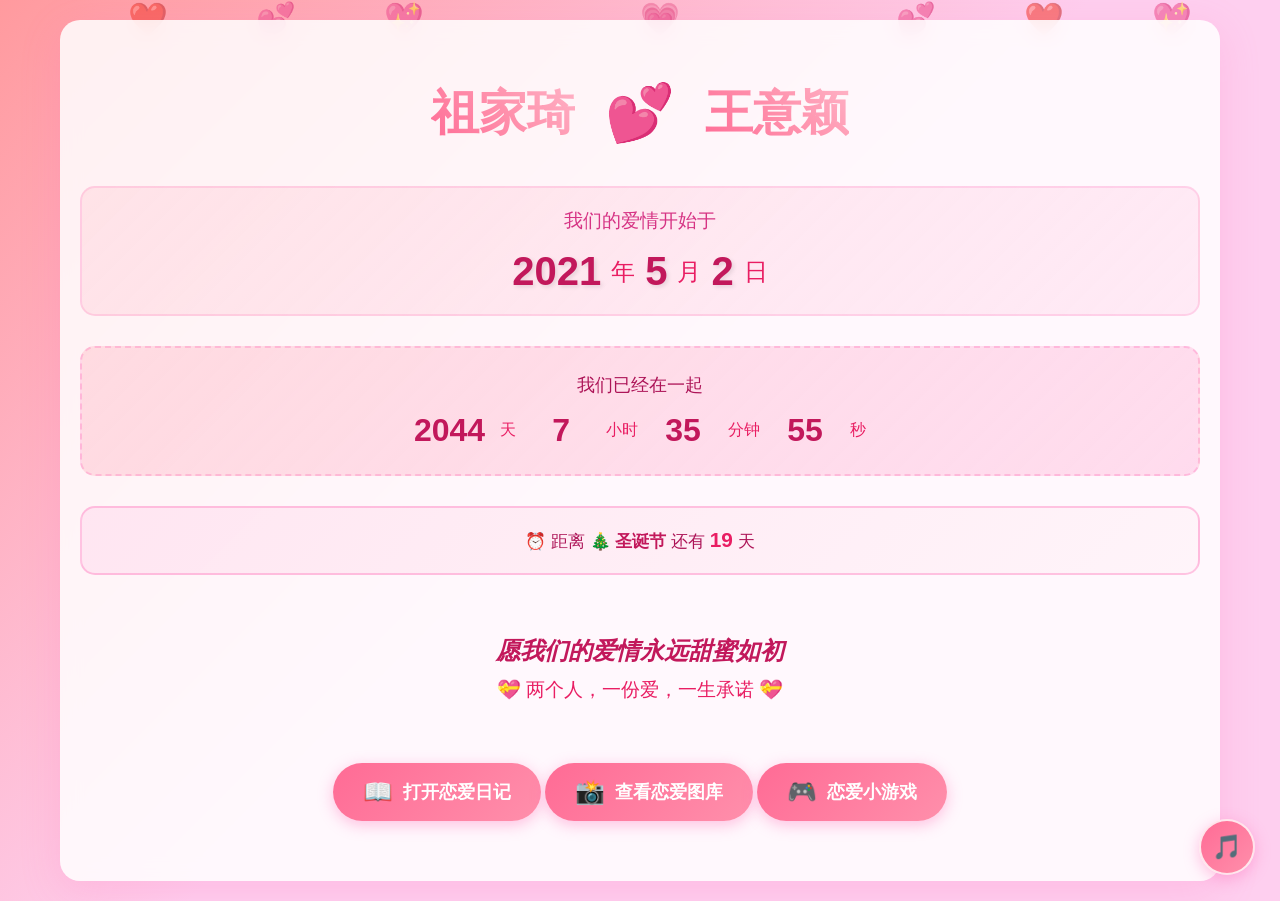
==== commit a7d5f433: "Add files via upload" ====
--- a/index.html
+++ b/index.html
@@ -70,11 +70,11 @@
                     <span class="button-icon">📖</span>
                     <span class="button-text">打开恋爱日记</span>
                 </a>
-                <a href="love-gallery.html" class="nav-button" style="margin-left: 15px;">
+                <a href="love-gallery.html" class="nav-button">
                     <span class="button-icon">📸</span>
                     <span class="button-text">查看恋爱图库</span>
                 </a>
-                <a href="games.html" class="nav-button" style="margin-left: 15px;">
+                <a href="games.html" class="nav-button">
                     <span class="button-icon">🎮</span>
                     <span class="button-text">恋爱小游戏</span>
                 </a>
--- a/styles.css
+++ b/styles.css
@@ -1135,8 +1135,10 @@
     }
 
     .date-display, .counter-display {
-        flex-direction: column;
-        gap: 5px;
+        flex-direction: row;
+        flex-wrap: nowrap;
+        justify-content: center;
+        gap: 6px;
     }
 
     .form-actions {
@@ -1148,20 +1150,32 @@
         align-items: flex-start;
     }
 
-    /* 优化导航按钮 */
+    /* 优化导航按钮：移动端并排显示 */
     .navigation {
         margin-top: 25px;
+        display: flex;
+        flex-direction: row;
+        justify-content: center;
+        gap: 10px;
+        flex-wrap: nowrap;
     }
 
     .nav-button {
-        display: block;
-        width: 100%;
-        max-width: 280px;
-        margin: 10px auto;
+        flex: 1;
+        display: flex;
+        flex-direction: column;
+        align-items: center;
+        justify-content: center;
+        gap: 6px;
+        padding: 12px 6px;
+        max-width: none;
+        width: auto;
+        margin: 0;
+        text-align: center;
     }
 
     .nav-button:not(:last-child) {
-        margin-bottom: 10px;
+        margin-bottom: 0;
     }
 
     /* 优化漂浮心形 */
@@ -1264,7 +1278,11 @@
     }
 
     .date-number {
-        font-size: 1.6rem;
+        font-size: 1.35rem;
+    }
+
+    .date-divider {
+        font-size: 1.15rem;
     }
 
     .diary-title {
@@ -1272,13 +1290,13 @@
     }
 
     #daysCounter, #hoursCounter, #minutesCounter, #secondsCounter {
-        font-size: 1.4rem;
-        min-width: 40px;
-        padding: 5px 0;
+        font-size: 1.15rem;
+        min-width: 30px;
+        padding: 2px 0;
     }
 
     .counter-label {
-        font-size: 0.9rem;
+        font-size: 0.85rem;
     }
 
     .message-text {
@@ -1291,27 +1309,31 @@
         line-height: 1.4;
     }
 
-    /* 导航按钮优化 */
+    /* 导航按钮优化：并排显示 */
     .navigation {
         display: flex;
+        flex-direction: row;
+        gap: 8px;
+        margin-top: 20px;
+        flex-wrap: nowrap;
+    }
+
+    .nav-button {
+        flex: 1;
+        display: flex;
         flex-direction: column;
-        gap: 10px;
-        margin-top: 20px;
-    }
-
-    .nav-button {
-        display: block;
-        width: 100%;
-        max-width: 280px;
-        margin: 0 auto;
-        min-height: 48px;
-        padding: 12px 20px;
-        font-size: 1rem;
+        align-items: center;
+        justify-content: center;
+        gap: 4px;
+        margin: 0;
+        min-height: 60px;
+        padding: 10px 4px;
+        font-size: 0.8rem;
         touch-action: manipulation;
     }
 
     .button-icon {
-        font-size: 1.3rem;
+        font-size: 1.2rem;
     }
 
     /* 表单元素优化 */
@@ -1511,11 +1533,20 @@
     }
 
     .date-number {
-        font-size: 1.3rem;
+        font-size: 1.15rem;
     }
 
     .date-divider {
         font-size: 1.1rem;
+    }
+
+    #daysCounter, #hoursCounter, #minutesCounter, #secondsCounter {
+        font-size: 1rem;
+        min-width: 26px;
+    }
+
+    .counter-label {
+        font-size: 0.78rem;
     }
 
     .love-date {
@@ -1542,13 +1573,14 @@
     }
 
     .nav-button {
-        padding: 10px 16px;
-        font-size: 0.9rem;
-        min-height: 44px;
+        padding: 8px 3px;
+        font-size: 0.72rem;
+        min-height: 56px;
+        gap: 3px;
     }
 
     .button-icon {
-        font-size: 1.2rem;
+        font-size: 1.1rem;
     }
 
     .game-card, .diary-item {
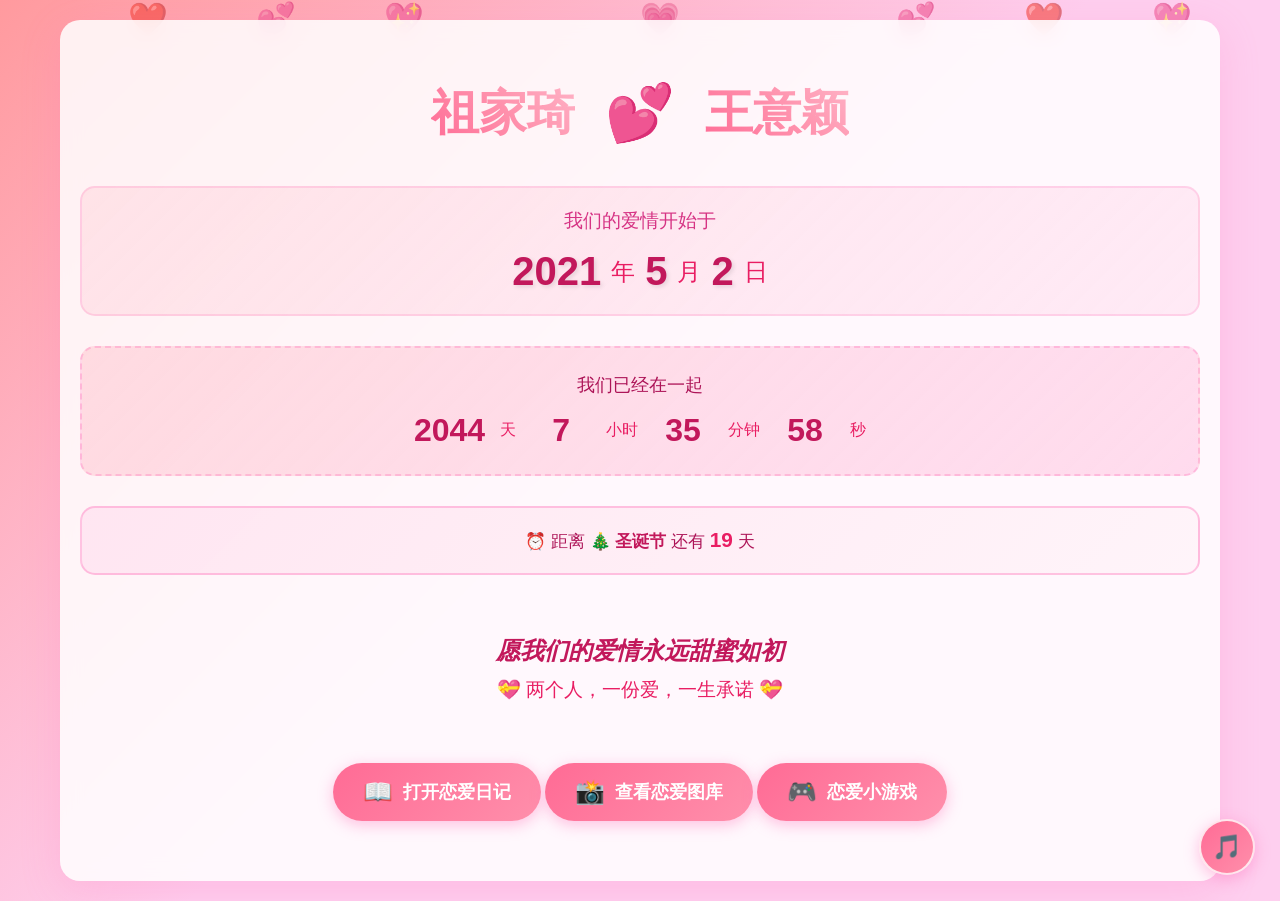
==== commit 99b48a90: "Add files via upload" ====
--- a/index.html
+++ b/index.html
@@ -4,7 +4,7 @@
     <meta charset="UTF-8">
     <meta name="viewport" content="width=device-width, initial-scale=1.0">
     <title>祖家琦 ❤️ 王意颖 - 我们的恋爱时光</title>
-    <link rel="stylesheet" href="styles.css">
+    <link rel="stylesheet" href="styles.css?v=20260904">
 </head>
 <body>
     <div class="heart-background">
